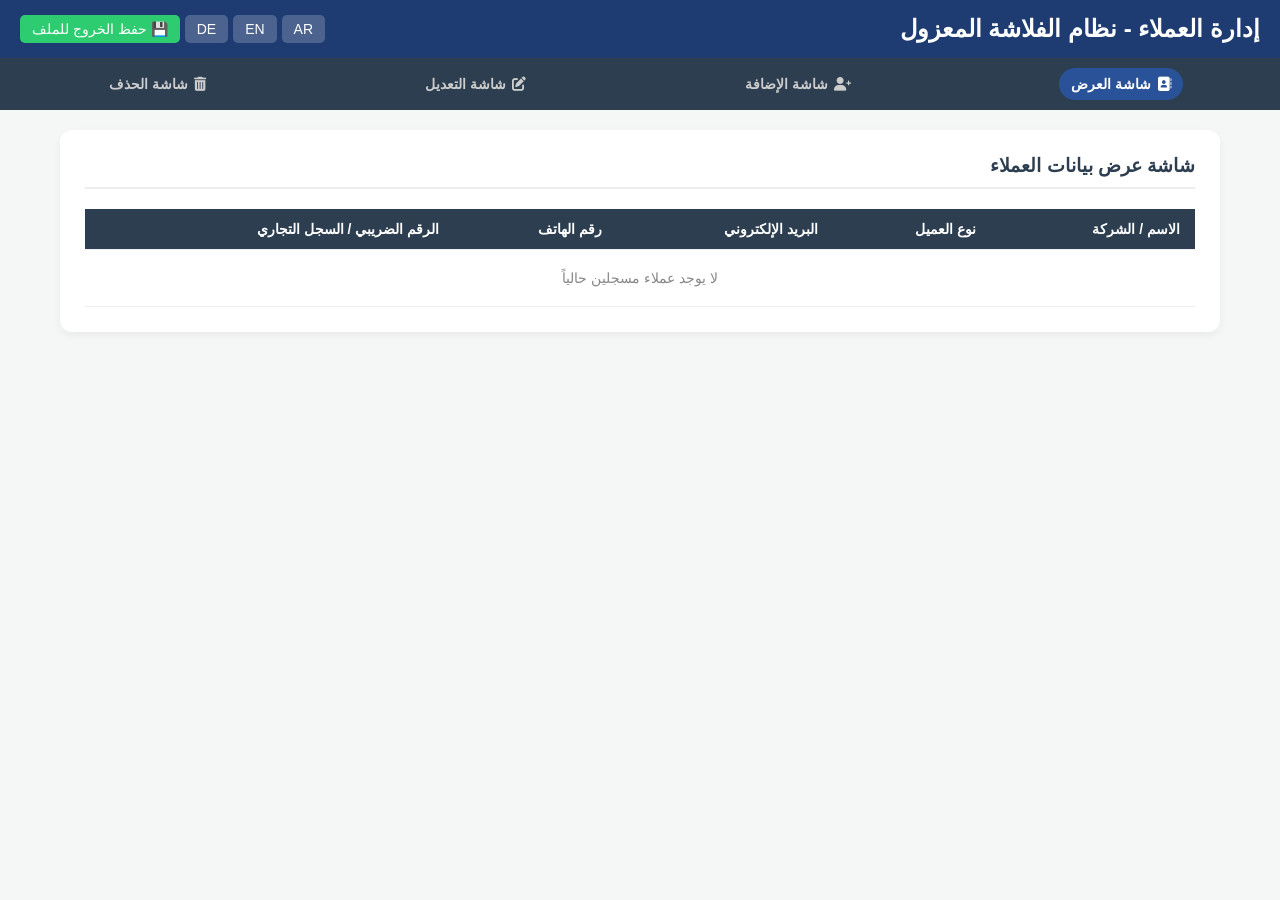
==== customers.html @ c43302dc "Initial commit: Verwaltungssystem (HTML-Projekt) Co-Authored-By: Claude Fable 5 <noreply@anthropic.c" ====
<!DOCTYPE html>
<html lang="ar" dir="rtl">
<head>
    <meta charset="UTF-8">
    <meta name="viewport" content="width=device-width, initial-scale=1.0">
    <title>إدارة العملاء - نظام الفلاشة المعزول</title>
    <link rel="stylesheet" href="https://cdnjs.cloudflare.com/ajax/libs/font-awesome/6.0.0/css/all.min.css">
    <style>
        :root { --primary: #1e3c72; --secondary: #2a5298; --success: #2ecc71; --danger: #e74c3c; --warning: #f39c12; --dark: #2c3e50; --bg: #f4f7f6; }
        * { box-sizing: border-box; margin: 0; padding: 0; font-family: 'Segoe UI', sans-serif; }
        body { background-color: var(--bg); color: #333; padding-bottom: 60px; }
        header { background: var(--primary); color: white; padding: 15px 20px; display: flex; justify-content: space-between; align-items: center; }
        .lang-controls { display: flex; gap: 5px; align-items: center; }
        .nav-btn { background: rgba(255,255,255,0.2); border: none; color: white; padding: 6px 12px; border-radius: 5px; cursor: pointer; text-decoration: none; font-size: 14px; }
        .screens-menu { display: flex; background: var(--dark); justify-content: space-around; padding: 10px 0; }
        .menu-item { color: #ccc; cursor: pointer; font-size: 14px; font-weight: bold; padding: 8px 12px; border-radius: 20px; display: flex; align-items: center; gap: 6px; }
        .menu-item:hover, .menu-item.active { background: var(--secondary); color: white; }
        .container { padding: 20px; max-width: 1200px; margin: 0 auto; }
        .screen { display: none; background: white; padding: 25px; border-radius: 12px; box-shadow: 0 4px 10px rgba(0,0,0,0.05); }
        .screen.active { display: block; }
        .screen h3 { margin-bottom: 20px; color: var(--dark); border-bottom: 2px solid #eee; padding-bottom: 10px; }
        .grid-form { display: grid; grid-template-columns: repeat(auto-fit, minmax(220px, 1fr)); gap: 15px; }
        .form-group { text-align: right; }
        [dir="ltr"] .form-group { text-align: left; }
        .form-group label { display: block; margin-bottom: 5px; font-weight: bold; font-size: 13px; color: #555; }
        .form-group input, .form-group select { width: 100%; padding: 10px; border: 1px solid #ccc; border-radius: 6px; }
        .btn-submit { color: white; border: none; padding: 12px 25px; border-radius: 6px; cursor: pointer; font-weight: bold; margin-top: 20px; width: 100%; font-size: 16px; }
        .btn-add-color { background: var(--success); }
        .btn-edit-color { background: var(--warning); }
        table { width: 100%; border-collapse: collapse; text-align: right; font-size: 14px; }
        [dir="ltr"] table { text-align: left; }
        th, td { padding: 12px 15px; border-bottom: 1px solid #eee; }
        th { background-color: var(--dark); color: white; }
        .action-btn { border: none; padding: 6px 12px; border-radius: 4px; cursor: pointer; color: white; }
        .edit-btn { background-color: var(--warning); }
        .delete-btn { background-color: var(--danger); }
        .no-data { text-align: center; color: #888; padding: 20px; }
        .conditional-field { display: none; }
    </style>
</head>
<body>

    <header>
        <h2 id="page-title">إدارة العملاء - نظام الفلاشة المعزول</h2>
        <div class="lang-controls">
            <button class="nav-btn" onclick="changeLanguage('ar')">AR</button>
            <button class="nav-btn" onclick="changeLanguage('en')">EN</button>
            <button class="nav-btn" onclick="changeLanguage('de')">DE</button>
            <button class="nav-btn" style="background:var(--success);" onclick="saveAndExit()" id="btn-save-exit">💾 حفظ الخروج للملف</button>
        </div>
    </header>

    <div class="screens-menu">
        <div class="menu-item active" id="menu-view" onclick="switchScreen('screen-view')"><i class="fas fa-address-book"></i> <span id="m-view">شاشة العرض</span></div>
        <div class="menu-item" id="menu-add" onclick="switchScreen('screen-add')"><i class="fas fa-user-plus"></i> <span id="m-add">شاشة الإضافة</span></div>
        <div class="menu-item" id="menu-edit" onclick="switchScreen('screen-edit')"><i class="fas fa-edit"></i> <span id="m-edit">شاشة التعديل</span></div>
        <div class="menu-item" id="menu-delete" onclick="switchScreen('screen-delete')"><i class="fas fa-trash-alt"></i> <span id="m-delete">شاشة الحذف</span></div>
    </div>

    <div class="container">
        <div id="screen-view" class="screen active">
            <h3 id="title-view">شاشة عرض بيانات العملاء</h3>
            <table>
                <thead>
                    <tr><th class="th-name">الاسم / الشركة</th><th id="th-type">نوع العميل</th><th class="th-email">البريد الإلكتروني</th><th class="th-phone">رقم الهاتف</th><th id="th-tax-no">الرقم الضريبي / السجل التجاري</th></tr>
                </thead>
                <tbody id="viewTableBody"></tbody>
            </table>
        </div>

        <div id="screen-add" class="screen">
            <h3 id="title-add">شاشة إضافة عميل جديد</h3>
            <form id="addForm" onsubmit="addCustomer(event)">
                <div class="grid-form">
                    <div class="form-group">
                        <label id="lbl-cust-type">نوع العميل</label>
                        <select id="addType" onchange="toggleFields('add')" required>
                            <option value="individual" id="opt-indv">فردي (Individual)</option>
                            <option value="company" id="opt-comp">شركة (Company)</option>
                        </select>
                    </div>
                    <div class="form-group"><label class="lbl-name">الاسم الكامل / اسم الشركة</label><input type="text" id="addName" required></div>
                    <div class="form-group"><label class="lbl-email">البريد الإلكتروني</label><input type="email" id="addEmail" required></div>
                    <div class="form-group"><label class="lbl-phone">رقم الهاتف</label><input type="tel" id="addPhone" required></div>
                    <div class="form-group"><label id="lbl-address">العنوان الكامل</label><input type="text" id="addAddress" required></div>
                    <div class="form-group"><label id="lbl-iban">الحساب البنكي (IBAN)</label><input type="text" id="addIban" required></div>
                    
                    <div class="form-group add-company-field conditional-field"><label id="lbl-cr">رقم السجل التجاري (HRB)</label><input type="text" id="addCrNo"></div>
                    <div class="form-group add-company-field conditional-field"><label id="lbl-ust">الرقم الضريبي للشركة (Ust-IdNr)</label><input type="text" id="addUstNo"></div>
                </div>
                <button type="submit" class="btn-submit btn-add-color" id="btn-submit-add">إضافة العميل مؤقتاً</button>
            </form>
        </div>

        <div id="screen-edit" class="screen">
            <h3 id="title-edit">شاشة تعديل بيانات عميل</h3>
            <div id="editSelectionZone">
                <p id="edit-hint" style="margin-bottom:15px; color:#666;">الرجاء اختيار العميل المراد تعديل بياناته:</p>
                <table>
                    <thead><tr><th class="th-name">الاسم / الشركة</th><th class="th-email">البريد الإلكتروني</th><th class="th-action">الإجراء</th></tr></thead>
                    <tbody id="editSelectTableBody"></tbody>
                </table>
            </div>
            <form id="editForm" onsubmit="updateCustomer(event)" style="display:none;">
                <input type="hidden" id="editIndex">
                <div class="grid-form">
                    <div class="form-group">
                        <label class="lbl-cust-type">نوع العميل</label>
                        <select id="editType" onchange="toggleFields('edit')" required>
                            <option value="individual">فردي (Individual)</option>
                            <option value="company">شركة (Company)</option>
                        </select>
                    </div>
                    <div class="form-group"><label class="lbl-name">الاسم الكامل / اسم الشركة</label><input type="text" id="editName" required></div>
                    <div class="form-group"><label class="lbl-email">البريد الإلكتروني</label><input type="email" id="editEmail" required></div>
                    <div class="form-group"><label class="lbl-phone">رقم الهاتف</label><input type="tel" id="editPhone" required></div>
                    <div class="form-group"><label class="lbl-address">العنوان الكامل</label><input type="text" id="editAddress" required></div>
                    <div class="form-group"><label class="lbl-iban">الحساب البنكي (IBAN)</label><input type="text" id="editIban" required></div>
                    
                    <div class="form-group edit-company-field conditional-field"><label class="lbl-cr">رقم السجل التجاري (HRB)</label><input type="text" id="editCrNo"></div>
                    <div class="form-group edit-company-field conditional-field"><label class="lbl-ust">الرقم الضريبي للشركة (Ust-IdNr)</label><input type="text" id="editUstNo"></div>
                </div>
                <button type="submit" class="btn-submit btn-edit-color" id="btn-submit-edit">تعديل البيانات مؤقتاً</button>
            </form>
        </div>

        <div id="screen-delete" class="screen">
            <h3 id="title-delete">شاشة حذف عميل من النظام</h3>
            <table>
                <thead><tr><th class="th-name">الاسم / الشركة</th><th class="th-email">البريد الإلكتروني</th><th class="th-action">الإجراء</th></tr></thead>
                <tbody id="deleteTableBody"></tbody>
            </table>
        </div>
    </div>

    <script>
        let currentLang = 'ar';
        // لتجنب التداخل مع الموظفين، نقرأ مصفوفة العملاء المستقلة من نفس الجلسة المحملة
        let customers = JSON.parse(sessionStorage.getItem('customers')) || [];

        function toggleFields(prefix) {
            const type = document.getElementById(prefix + 'Type').value;
            const fields = document.querySelectorAll('.' + prefix + '-company-field');
            fields.forEach(f => f.style.display = (type === 'company') ? 'block' : 'none');
        }

        function switchScreen(screenId) {
            document.querySelectorAll('.screen').forEach(s => s.classList.remove('active'));
            document.querySelectorAll('.menu-item').forEach(m => m.classList.remove('active'));
            document.getElementById(screenId).classList.add('active');
            if(screenId === 'screen-view') document.getElementById('menu-view').classList.add('active');
            if(screenId === 'screen-add') document.getElementById('menu-add').classList.add('active');
            if(screenId === 'screen-edit') document.getElementById('menu-edit').classList.add('active');
            if(screenId === 'screen-delete') document.getElementById('menu-delete').classList.add('active');
            
            document.getElementById('editForm').style.display = "none";
            document.getElementById('editSelectionZone').style.display = "block";
            renderAllScreens();
        }

        function renderAllScreens() {
            sessionStorage.setItem('customers', JSON.stringify(customers));
            const tNoData = dict[currentLang].noData;
            
            // 1. العرض
            const viewBody = document.getElementById('viewTableBody');
            viewBody.innerHTML = customers.length === 0 ? `<tr><td colspan="5" class="no-data">${tNoData}</td></tr>` : "";
            customers.forEach(cust => {
                const taxInfo = cust.type === 'company' ? `${cust.crNo} / ${cust.ustNo}` : '-';
                const typeText = cust.type === 'company' ? dict[currentLang].company : dict[currentLang].individual;
                viewBody.innerHTML += `<tr><td>${cust.name}</td><td>${typeText}</td><td>${cust.email}</td><td>${cust.phone}</td><td>${taxInfo}</td></tr>`;
            });

            // 2. التعديل
            const editBody = document.getElementById('editSelectTableBody');
            editBody.innerHTML = customers.length === 0 ? `<tr><td colspan="3" class="no-data">${tNoData}</td></tr>` : "";
            customers.forEach((cust, idx) => {
                editBody.innerHTML += `<tr><td>${cust.name}</td><td>${cust.email}</td><td><button class="action-btn edit-btn" onclick="startEdit(${idx})">${dict[currentLang].btnEditAction}</button></td></tr>`;
            });

            // 3. الحذف
            const deleteBody = document.getElementById('deleteTableBody');
            deleteBody.innerHTML = customers.length === 0 ? `<tr><td colspan="3" class="no-data">${tNoData}</td></tr>` : "";
            customers.forEach((cust, idx) => {
                deleteBody.innerHTML += `<tr><td>${cust.name}</td><td>${cust.email}</td><td><button class="action-btn delete-btn" onclick="deleteCustomer(${idx})">${dict[currentLang].btnDelAction}</button></td></tr>`;
            });
        }

        function addCustomer(e) {
            e.preventDefault();
            customers.push({
                type: document.getElementById('addType').value, name: document.getElementById('addName').value,
                email: document.getElementById('addEmail').value, phone: document.getElementById('addPhone').value,
                address: document.getElementById('addAddress').value, iban: document.getElementById('addIban').value,
                crNo: document.getElementById('addCrNo').value, ustNo: document.getElementById('addUstNo').value
            });
            document.getElementById('addForm').reset();
            toggleFields('add');
            alert(dict[currentLang].alertAdd);
            switchScreen('screen-view');
        }

        function startEdit(idx) {
            const cust = customers[idx];
            document.getElementById('editIndex').value = idx;
            document.getElementById('editType').value = cust.type;
            document.getElementById('editName').value = cust.name;
            document.getElementById('editEmail').value = cust.email;
            document.getElementById('editPhone').value = cust.phone;
            document.getElementById('editAddress').value = cust.address;
            document.getElementById('editIban').value = cust.iban;
            document.getElementById('editCrNo').value = cust.crNo || '';
            document.getElementById('editUstNo').value = cust.ustNo || '';

            toggleFields('edit');
            document.getElementById('editSelectionZone').style.display = "none";
            document.getElementById('editForm').style.display = "block";
        }

        function updateCustomer(e) {
            e.preventDefault();
            const idx = document.getElementById('editIndex').value;
            customers[idx] = {
                type: document.getElementById('editType').value, name: document.getElementById('editName').value,
                email: document.getElementById('editEmail').value, phone: document.getElementById('editPhone').value,
                address: document.getElementById('editAddress').value, iban: document.getElementById('editIban').value,
                crNo: document.getElementById('editCrNo').value, ustNo: document.getElementById('editUstNo').value
            };
            alert(dict[currentLang].alertEdit);
            switchScreen('screen-view');
        }

        function deleteCustomer(idx) {
            if(confirm(dict[currentLang].confirmDel)) {
                customers.splice(idx, 1);
                renderAllScreens();
            }
        }

        function saveAndExit() {
            // حفظ كل البيانات (الموظفين والعملاء معاً) داخل نفس ملف الفلاشة الآمن الموحد
            const finalDb = {
                secret_key: btoa(sessionStorage.getItem('current_db_pass')),
                data: JSON.parse(sessionStorage.getItem('employees')) || [],
                customers: customers
            };
            
            const blob = new Blob([JSON.stringify(finalDb, null, 2)], {type: "application/json"});
            const url = URL.createObjectURL(blob);
            const a = document.createElement('a');
            a.href = url;
            a.download = sessionStorage.getItem('current_db_name') || "updated_database.json";
            a.click();

            sessionStorage.clear();
            alert("تم حفظ كل التعديلات (الموظفين والعملاء) بنجاح وإغلاق الجلسة!");
            window.location.href = "index.html";
        }

        const dict = {
            ar: { dir: "rtl", title: "إدارة العملاء - نظام الفلاشة المعزول", view: "شاشة العرض", add: "شاشة الإضافة", edit: "شاشة التعديل", del: "شاشة الحذف", noData: "لا يوجد عملاء مسجلين حالياً", btnEditAction: "تعديل", btnDelAction: "حذف", alertAdd: "تمت إضافة العميل بنجاح!", alertEdit: "تم التحديث بنجاح!", confirmDel: "هل تريد حذف العميل؟", individual: "فردي", company: "شركة" },
            en: { dir: "ltr", title: "Customer Management - USB Isolated Mode", view: "View Screen", add: "Add Screen", edit: "Edit Screen", del: "Delete Screen", noData: "No customers found", btnEditAction: "Edit", btnDelAction: "Delete", alertAdd: "Customer added successfully!", alertEdit: "Updated successfully!", confirmDel: "Confirm Delete?", individual: "Individual", company: "Company" },
            de: { dir: "ltr", title: "Kundenverwaltung - USB-Isoliert", view: "Anzeige", add: "Hinzufügen", edit: "Bearbeiten", del: "Löschen", noData: "Keine Kunden gefunden", btnEditAction: "Bearbeiten", btnDelAction: "Löschen", alertAdd: "Kunde erfolgreich hinzugefügt!", alertEdit: "Erfolgreich aktualisiert!", confirmDel: "Löschen bestätigen?", individual: "Privatperson", company: "Unternehmen" }
        };

        function changeLanguage(lang) {
            currentLang = lang; let ln = dict[lang]; document.documentElement.dir = ln.dir;
            document.getElementById('page-title').innerText = ln.title;
            document.getElementById('m-view').innerText = ln.view; document.getElementById('m-add').innerText = ln.add;
            document.getElementById('m-edit').innerText = ln.edit; document.getElementById('m-delete').innerText = ln.del;
            renderAllScreens();
        }

        // قراءة أولية لتجهيز الجداول بناءً على ملف الـ JSON المرفوع
        renderAllScreens();
    </script>
</body>
</html>
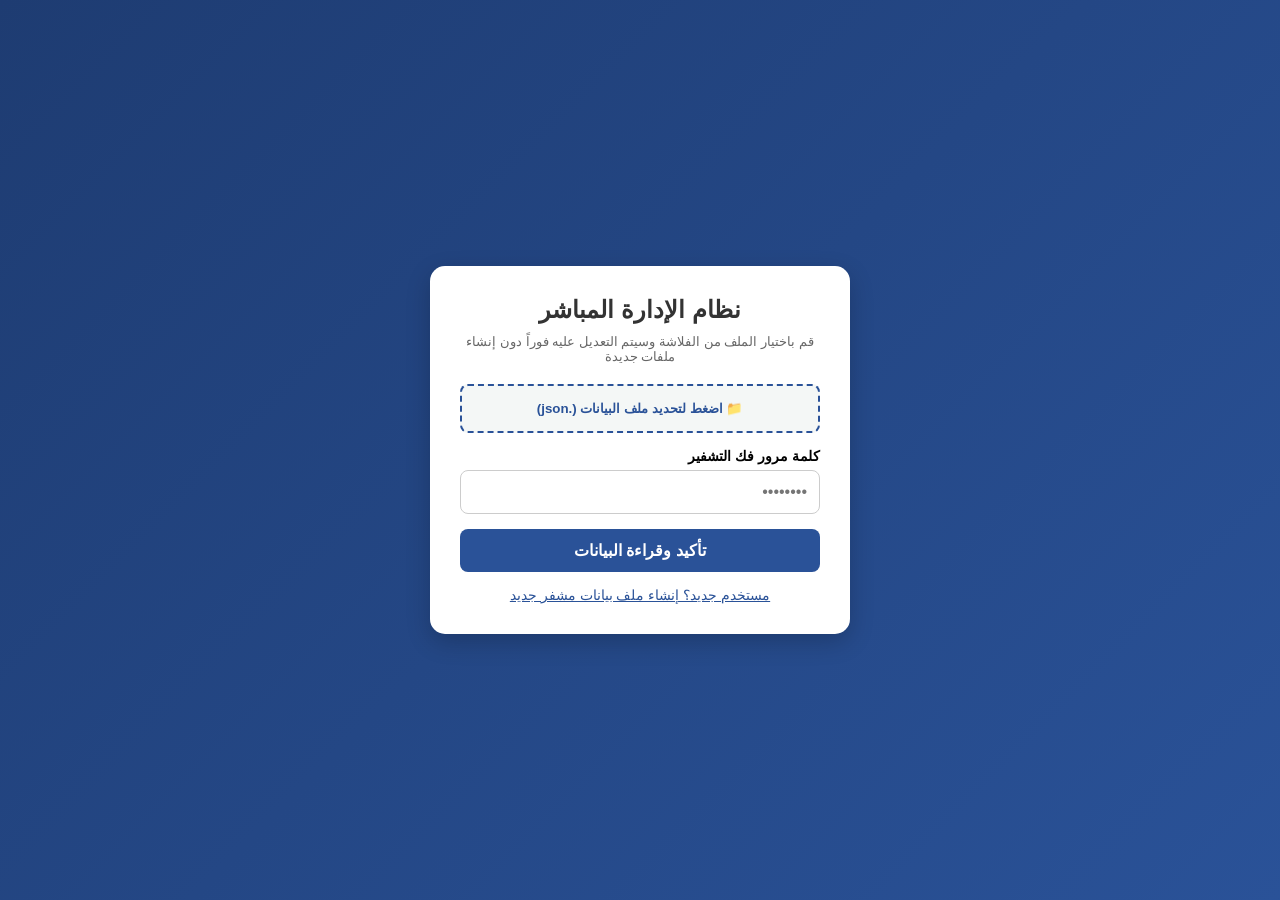
==== commit 05c1fa1b: "Fehler beheben und Sicherheit verbessern - Echte Verschlüsselung: AES-GCM mit PBKDF2 (210k Iteration" ====
--- a/customers.html
+++ b/customers.html
@@ -133,7 +133,12 @@
         </div>
     </div>
 
+    <script src="common.js"></script>
     <script>
+        // حماية الصفحة: إذا لم تُفتح جلسة صالحة، يعود لصفحة الدخول
+        if(!sessionStorage.getItem('current_db_pass')) {
+            window.location.href = "index.html";
+        }
         let currentLang = 'ar';
         // لتجنب التداخل مع الموظفين، نقرأ مصفوفة العملاء المستقلة من نفس الجلسة المحملة
         let customers = JSON.parse(sessionStorage.getItem('customers')) || [];
@@ -166,23 +171,23 @@
             const viewBody = document.getElementById('viewTableBody');
             viewBody.innerHTML = customers.length === 0 ? `<tr><td colspan="5" class="no-data">${tNoData}</td></tr>` : "";
             customers.forEach(cust => {
-                const taxInfo = cust.type === 'company' ? `${cust.crNo} / ${cust.ustNo}` : '-';
+                const taxInfo = cust.type === 'company' ? `${esc(cust.crNo)} / ${esc(cust.ustNo)}` : '-';
                 const typeText = cust.type === 'company' ? dict[currentLang].company : dict[currentLang].individual;
-                viewBody.innerHTML += `<tr><td>${cust.name}</td><td>${typeText}</td><td>${cust.email}</td><td>${cust.phone}</td><td>${taxInfo}</td></tr>`;
+                viewBody.innerHTML += `<tr><td>${esc(cust.name)}</td><td>${typeText}</td><td>${esc(cust.email)}</td><td>${esc(cust.phone)}</td><td>${taxInfo}</td></tr>`;
             });
 
             // 2. التعديل
             const editBody = document.getElementById('editSelectTableBody');
             editBody.innerHTML = customers.length === 0 ? `<tr><td colspan="3" class="no-data">${tNoData}</td></tr>` : "";
             customers.forEach((cust, idx) => {
-                editBody.innerHTML += `<tr><td>${cust.name}</td><td>${cust.email}</td><td><button class="action-btn edit-btn" onclick="startEdit(${idx})">${dict[currentLang].btnEditAction}</button></td></tr>`;
+                editBody.innerHTML += `<tr><td>${esc(cust.name)}</td><td>${esc(cust.email)}</td><td><button class="action-btn edit-btn" onclick="startEdit(${idx})">${dict[currentLang].btnEditAction}</button></td></tr>`;
             });
 
             // 3. الحذف
             const deleteBody = document.getElementById('deleteTableBody');
             deleteBody.innerHTML = customers.length === 0 ? `<tr><td colspan="3" class="no-data">${tNoData}</td></tr>` : "";
             customers.forEach((cust, idx) => {
-                deleteBody.innerHTML += `<tr><td>${cust.name}</td><td>${cust.email}</td><td><button class="action-btn delete-btn" onclick="deleteCustomer(${idx})">${dict[currentLang].btnDelAction}</button></td></tr>`;
+                deleteBody.innerHTML += `<tr><td>${esc(cust.name)}</td><td>${esc(cust.email)}</td><td><button class="action-btn delete-btn" onclick="deleteCustomer(${idx})">${dict[currentLang].btnDelAction}</button></td></tr>`;
             });
         }
 
@@ -237,24 +242,10 @@
             }
         }
 
-        function saveAndExit() {
-            // حفظ كل البيانات (الموظفين والعملاء معاً) داخل نفس ملف الفلاشة الآمن الموحد
-            const finalDb = {
-                secret_key: btoa(sessionStorage.getItem('current_db_pass')),
-                data: JSON.parse(sessionStorage.getItem('employees')) || [],
-                customers: customers
-            };
-            
-            const blob = new Blob([JSON.stringify(finalDb, null, 2)], {type: "application/json"});
-            const url = URL.createObjectURL(blob);
-            const a = document.createElement('a');
-            a.href = url;
-            a.download = sessionStorage.getItem('current_db_name') || "updated_database.json";
-            a.click();
-
-            sessionStorage.clear();
-            alert("تم حفظ كل التعديلات (الموظفين والعملاء) بنجاح وإغلاق الجلسة!");
-            window.location.href = "index.html";
+        // الحفظ الموحد: يحفظ كل الأقسام (موظفين + عملاء + منتجات + عمليات) مشفرة في الملف
+        async function saveAndExit() {
+            sessionStorage.setItem('customers', JSON.stringify(customers));
+            await saveDbAndExit("تم حفظ كل التعديلات بنجاح وإغلاق الجلسة!");
         }
 
         const dict = {
